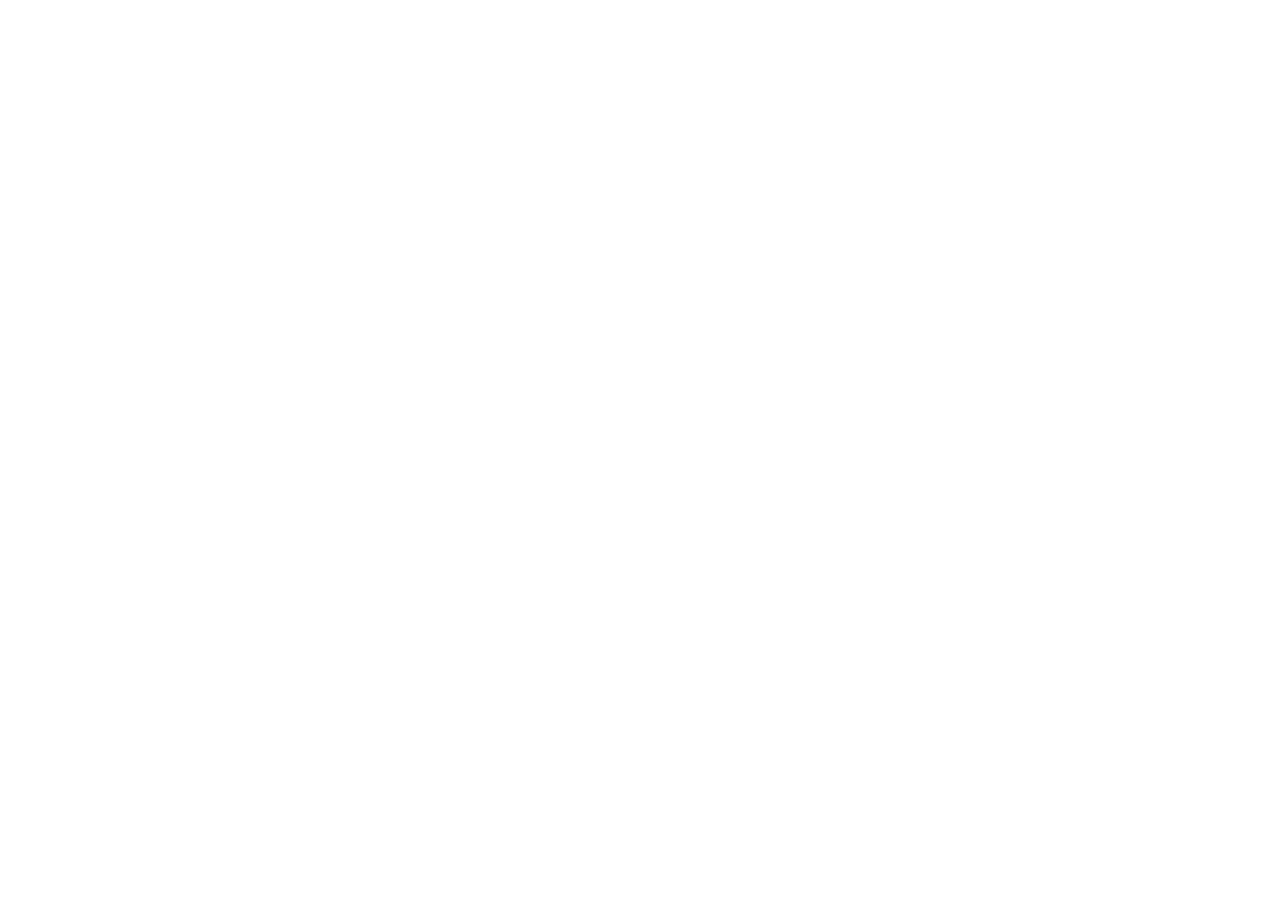
==== index.html @ 3241c666 "primeiro commit" ====
<!DOCTYPE html>
<html lang="pt-BR">
<head>
  <meta charset="UTF-8">
  <meta http-equiv="X-UA-Compatible" content="IE=edge">
  <meta name="viewport" content="width=device-width, initial-scale=1.0">
  <title>Jogo da memória</title>
</head>
<body>
  
</body>
</html>
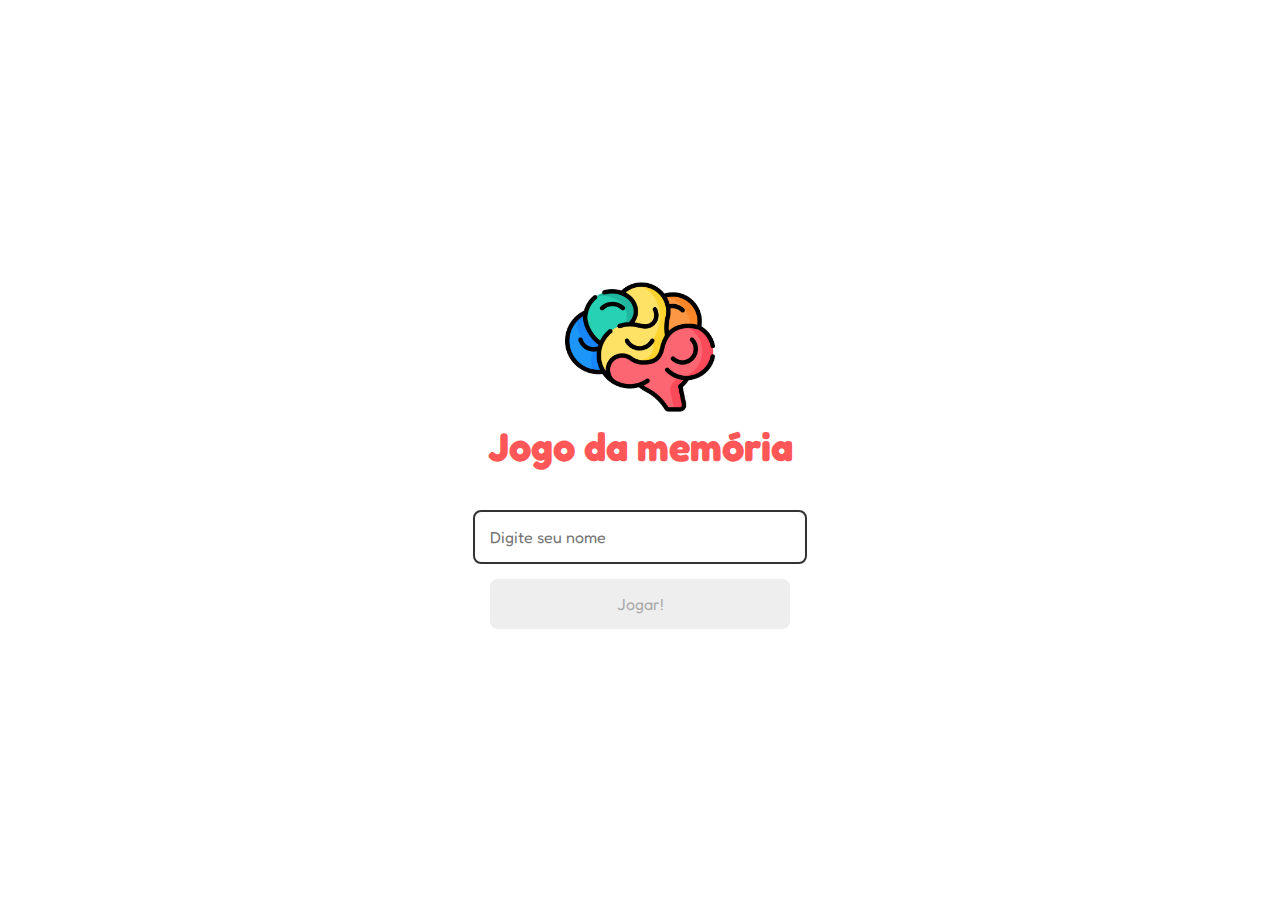
==== commit 99524518: "Estilização da página de login" ====
--- a/index.html
+++ b/index.html
@@ -1,12 +1,30 @@
 <!DOCTYPE html>
 <html lang="pt-BR">
+
 <head>
   <meta charset="UTF-8">
   <meta http-equiv="X-UA-Compatible" content="IE=edge">
   <meta name="viewport" content="width=device-width, initial-scale=1.0">
   <title>Jogo da memória</title>
+  <link rel="stylesheet" href="css/reset.css">
+  <link rel="stylesheet" href="css/login.css">
+  <link href="https://fonts.googleapis.com/css2?family=Fredoka+One&display=swap" rel="stylesheet">
 </head>
+
 <body>
-  
+  <main>
+    <form class="login-form">
+    
+      <div class="login-header">
+        <img src="images/brain.png" alt="ícone de representaçã do cérebro multicolorido">
+        <h1>Jogo da memória</h1>
+      </div>
+        
+      <input type="text" placeholder="Digite seu nome" class="login-input">
+      <button type="submit" class="login-button" disabled >Jogar!</button>
+      
+    </form>
+  </main>
 </body>
+
 </html>--- a/css/login.css
+++ b/css/login.css
@@ -0,0 +1,64 @@
+*{
+  font-family: 'Fredoka One', cursive;
+}
+
+.login-form{
+  display : flex;
+  flex-direction: column;
+  align-items: center;
+  height: 100vh;
+  justify-content: center;
+}
+
+.login-header{
+  align-items: center;
+  display: flex;
+  flex-direction: column;
+  justify-content: center;
+  margin-bottom: 40px;
+}
+
+.login-header img{
+  width: 150px;
+  margin-bottom: 0px;
+} 
+
+.login-header h1{
+  color : #ff5757;
+  font-size: 2.5em;
+}
+
+.login-input{
+  width:100%;
+  max-width: 300px;
+  border: 2px solid #333;
+  border-radius : 8px;
+  color: #ff5757;
+  font-size: 1em;
+  margin-bottom: 15px;
+  padding: 15px;
+}
+
+.login-button{
+  width:100%;
+  max-width: 300px;
+  background-color: #ff5757;
+  color:#fff;
+  cursor: pointer;
+  font-size: 1em;
+  padding: 15px;
+  border-radius: 8px;
+}
+
+.login-button:hover{
+  transform: scale(1.1);
+  transition: 0.5s;
+}
+
+.login-button:disabled{
+  background-color: #eee;
+  color: #aaa;
+  cursor: auto;
+  transition: 0.5s;
+}
+
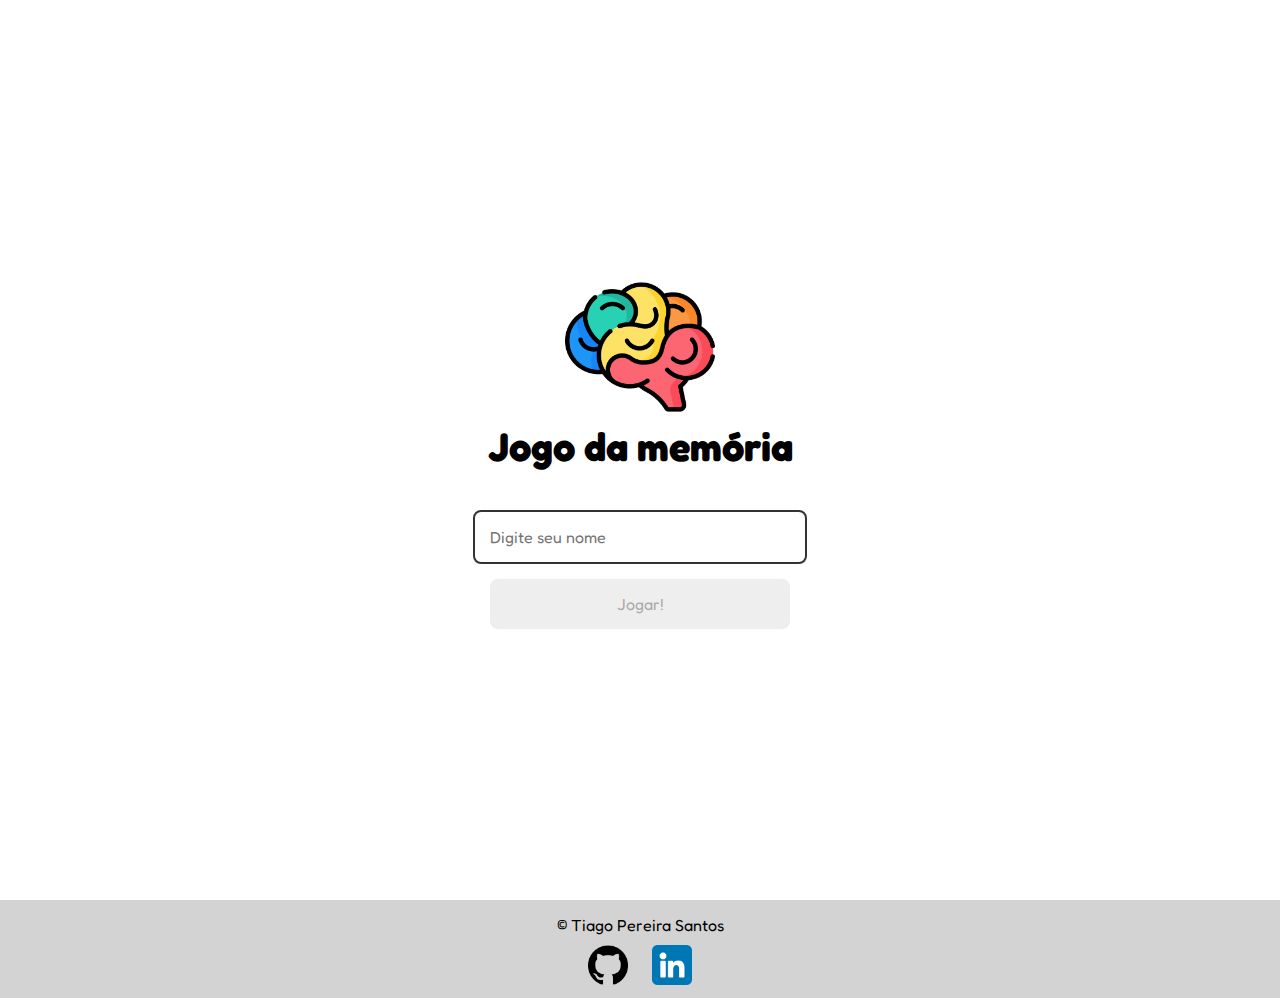
==== commit 3b08ac1f: "Projeto finalizado v1.0" ====
--- a/index.html
+++ b/index.html
@@ -5,12 +5,14 @@
   <meta charset="UTF-8">
   <meta http-equiv="X-UA-Compatible" content="IE=edge">
   <meta name="viewport" content="width=device-width, initial-scale=1.0">
-  <title>Jogo da memória</title>
+  <title>Jogo da memória | Login</title>
+  
   <link rel="stylesheet" href="css/reset.css">
   <link rel="stylesheet" href="css/login.css">
   <link href="https://fonts.googleapis.com/css2?family=Fredoka+One&display=swap" rel="stylesheet">
+  
+  <script defer src="js/login.js"></script>
 </head>
-
 <body>
   <main>
     <form class="login-form">
@@ -25,6 +27,15 @@
       
     </form>
   </main>
+
+  <footer>
+    <p>&copy Tiago Pereira Santos</p>
+    <a href="https://github.com/tiagopereirasantos" target=" _blank" rel="noopener noreferrer"><img id="github"
+            src="images/logo-github.png"></a>
+    <a href="https://www.linkedin.com/in/tiago-pereira-santos/" target="_blank" rel="noopener noreferrer"><img
+            id="linkedin" src="images/logo-linkedin.png"></a>
+</footer>
+
 </body>
 
 </html>--- a/css/login.css
+++ b/css/login.css
@@ -24,7 +24,7 @@
 } 
 
 .login-header h1{
-  color : #ff5757;
+  color : black;
   font-size: 2.5em;
 }
 
@@ -33,7 +33,7 @@
   max-width: 300px;
   border: 2px solid #333;
   border-radius : 8px;
-  color: #ff5757;
+  color: black;
   font-size: 1em;
   margin-bottom: 15px;
   padding: 15px;
@@ -42,7 +42,7 @@
 .login-button{
   width:100%;
   max-width: 300px;
-  background-color: #ff5757;
+  background-color: Black;
   color:#fff;
   cursor: pointer;
   font-size: 1em;
@@ -50,7 +50,7 @@
   border-radius: 8px;
 }
 
-.login-button:hover{
+.login-button:enabled{
   transform: scale(1.1);
   transition: 0.5s;
 }
@@ -62,3 +62,19 @@
   transition: 0.5s;
 }
 
+footer{
+  background: lightgrey;
+  text-align : center;
+  padding-top: 15px;
+  padding-bottom: 9px;
+}
+#github, #linkedin{
+  margin: 10px 10px 0px 10px; 
+  display: flexbox;
+  height: 40px;
+}
+#github:hover, #linkedin:hover{
+  transform : scale(1.2);
+  cursor : pointer;
+
+}